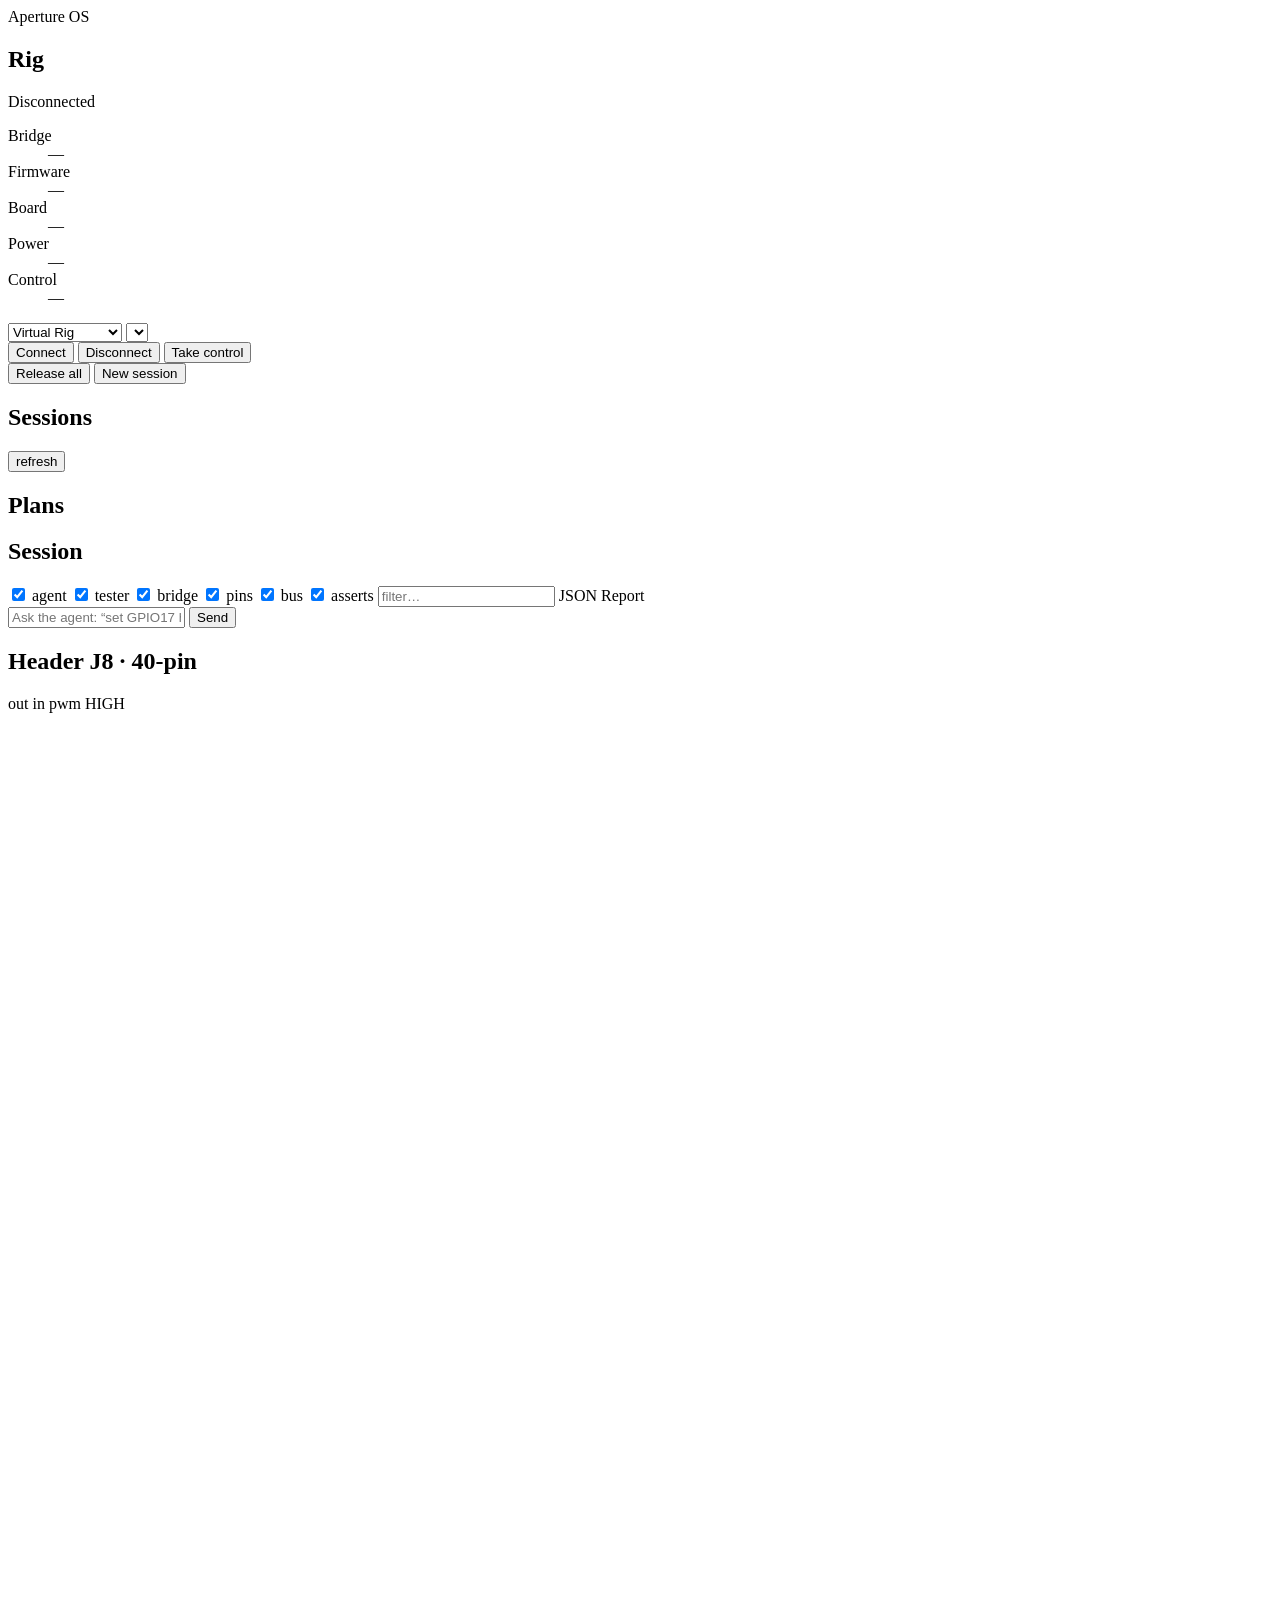
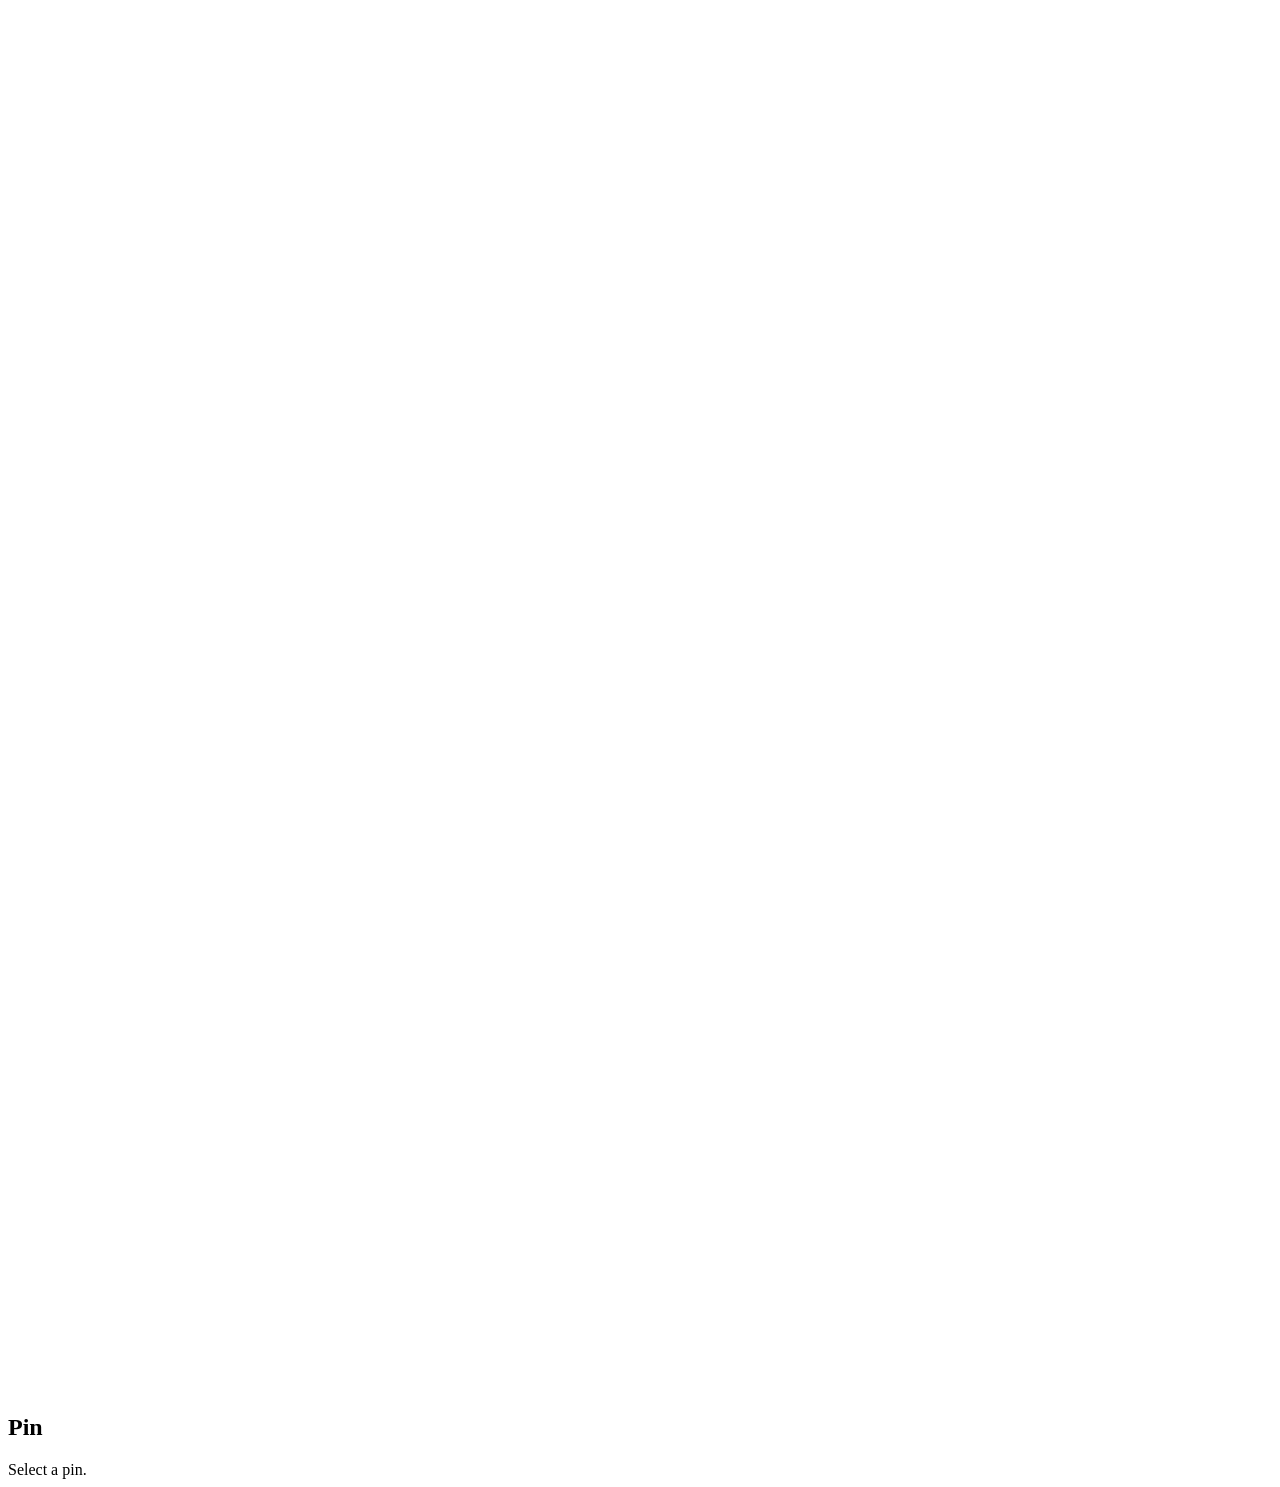
==== aperture/static/index.html @ 6ae050be "Tester console: loopback HTTP/SSE API + looprig-ui style tester interface - aperture/server.py: Cons" ====
<!doctype html>
<html lang="en">
<head>
<meta charset="utf-8">
<meta name="viewport" content="width=device-width, initial-scale=1">
<title>Aperture OS — Rig Console</title>
<link rel="icon" href="data:image/svg+xml,%3Csvg xmlns=%22http://www.w3.org/2000/svg%22 viewBox=%220 0 16 16%22%3E%3Ccircle cx=%228%22 cy=%228%22 r=%227%22 fill=%22%23bc5d13%22/%3E%3Ccircle cx=%228%22 cy=%228%22 r=%223%22 fill=%22%23fbfaf7%22/%3E%3C/svg%3E">
<link rel="stylesheet" href="/app.css">
</head>
<body>
<header class="topbar">
  <div class="brand"><span class="logo"></span>Aperture OS <span class="muted" id="version"></span></div>
  <div class="topbar-right">
    <span class="pill" id="replay-pill" hidden>REPLAY <button id="replay-exit" class="link">exit</button></span>
    <span class="pill" id="clock"></span>
  </div>
</header>

<main class="layout">
  <!-- LEFT: rig panel + sessions -->
  <aside class="col col-left">
    <section class="card" id="rig">
      <div class="card-head">
        <h2>Rig</h2>
        <span class="status" id="conn-status"><i class="dot"></i><span>Disconnected</span></span>
      </div>
      <dl class="kv" id="rig-info">
        <dt>Bridge</dt><dd id="rig-bridge">—</dd>
        <dt>Firmware</dt><dd id="rig-fw">—</dd>
        <dt>Board</dt><dd id="rig-board">—</dd>
        <dt>Power</dt><dd id="rig-power">—</dd>
        <dt>Control</dt><dd id="rig-control">—</dd>
      </dl>
      <div class="row">
        <select id="transport">
          <option value="virtual">Virtual Rig</option>
          <option value="tcp">Pi bridge (TCP)</option>
          <option value="ble">Pi bridge (BLE)</option>
        </select>
        <select id="scenario"></select>
        <input id="target" placeholder="host:port or BLE name" hidden>
      </div>
      <div class="row btns">
        <button id="btn-connect" class="primary">Connect</button>
        <button id="btn-disconnect">Disconnect</button>
        <button id="btn-control">Take control</button>
      </div>
      <div class="row btns">
        <button id="btn-release">Release all</button>
        <button id="btn-newsession">New session</button>
      </div>
      <div id="behaviors" class="chips"></div>
    </section>

    <section class="card grow" id="sessions">
      <div class="card-head"><h2>Sessions</h2><button id="sessions-refresh" class="link">refresh</button></div>
      <ul class="list" id="session-list"></ul>
    </section>

    <section class="card" id="plans">
      <div class="card-head"><h2>Plans</h2></div>
      <ul class="list" id="plan-list"></ul>
    </section>
  </aside>

  <!-- CENTER: current session -->
  <section class="col col-center">
    <div class="card grow" id="session">
      <div class="card-head">
        <h2>Session <span class="mono muted" id="session-id"></span> <span class="verdict" id="verdict"></span></h2>
        <div class="filters" id="filters">
          <label><input type="checkbox" data-f="agent" checked> agent</label>
          <label><input type="checkbox" data-f="tester" checked> tester</label>
          <label><input type="checkbox" data-f="bridge" checked> bridge</label>
          <label><input type="checkbox" data-f="pin" checked> pins</label>
          <label><input type="checkbox" data-f="bus" checked> bus</label>
          <label><input type="checkbox" data-f="assert" checked> asserts</label>
          <input id="search" placeholder="filter…">
          <a id="export-json" class="link" download>JSON</a>
          <a id="export-md" class="link" download>Report</a>
        </div>
      </div>
      <div class="log" id="log"></div>
      <div id="replay-bar" class="replay-bar" hidden>
        <button id="rp-play">▶</button>
        <input type="range" id="rp-pos" min="0" value="0">
        <span class="mono" id="rp-time">0.000 s</span>
        <select id="rp-speed"><option value="1">1×</option><option value="4">4×</option><option value="16">16×</option><option value="0">instant</option></select>
      </div>
      <form class="composer" id="composer">
        <input id="prompt" placeholder="Ask the agent: “set GPIO17 high”, “confirm GPIO17 goes high within 50 ms of pressing the button on GPIO22”…" autocomplete="off">
        <button class="primary" type="submit">Send</button>
      </form>
    </div>
  </section>

  <!-- RIGHT: pin map + inspector -->
  <aside class="col col-right">
    <section class="card grow" id="pinmap">
      <div class="card-head"><h2>Header <span class="muted">J8 · 40-pin</span></h2>
        <span class="legend"><i class="sw out"></i>out <i class="sw in"></i>in <i class="sw pwm"></i>pwm <i class="sw hi"></i>HIGH</span></div>
      <div class="header-wrap"><svg id="header-svg" viewBox="0 0 120 520" role="img" aria-label="40-pin header"></svg></div>
    </section>
    <section class="card" id="inspector">
      <div class="card-head"><h2 id="insp-title">Pin</h2><span class="muted mono" id="insp-phys"></span></div>
      <div id="insp-body" class="muted">Select a pin.</div>
      <div class="row btns" id="insp-actions" hidden>
        <select id="insp-mode">
          <option value="input">input</option><option value="input_pullup">pull-up</option><option value="input_pulldown">pull-down</option>
          <option value="output">output</option><option value="pwm">pwm</option><option value="disabled">disabled</option>
        </select>
        <button id="insp-apply">Set mode</button>
        <button id="insp-hi">HIGH</button><button id="insp-lo">LOW</button>
        <button id="insp-pulse">Pulse 1 ms</button>
      </div>
      <div class="row" id="insp-wiring" hidden>
        <span class="muted">Wiring:</span> <span id="insp-wiring-text"></span>
        <button id="insp-wire-ok" class="primary">Confirm</button><button id="insp-wire-no">Reject</button>
      </div>
      <div class="sparkline" id="insp-spark"></div>
    </section>
  </aside>
</main>
<template id="tpl-plan-run">
  <div class="plan-card"><div class="plan-title"></div><ol class="plan-steps"></ol><div class="row btns"><button class="primary run">Run</button><button class="save">Save</button></div></div>
</template>
<script src="/app.js"></script>
</body>
</html>
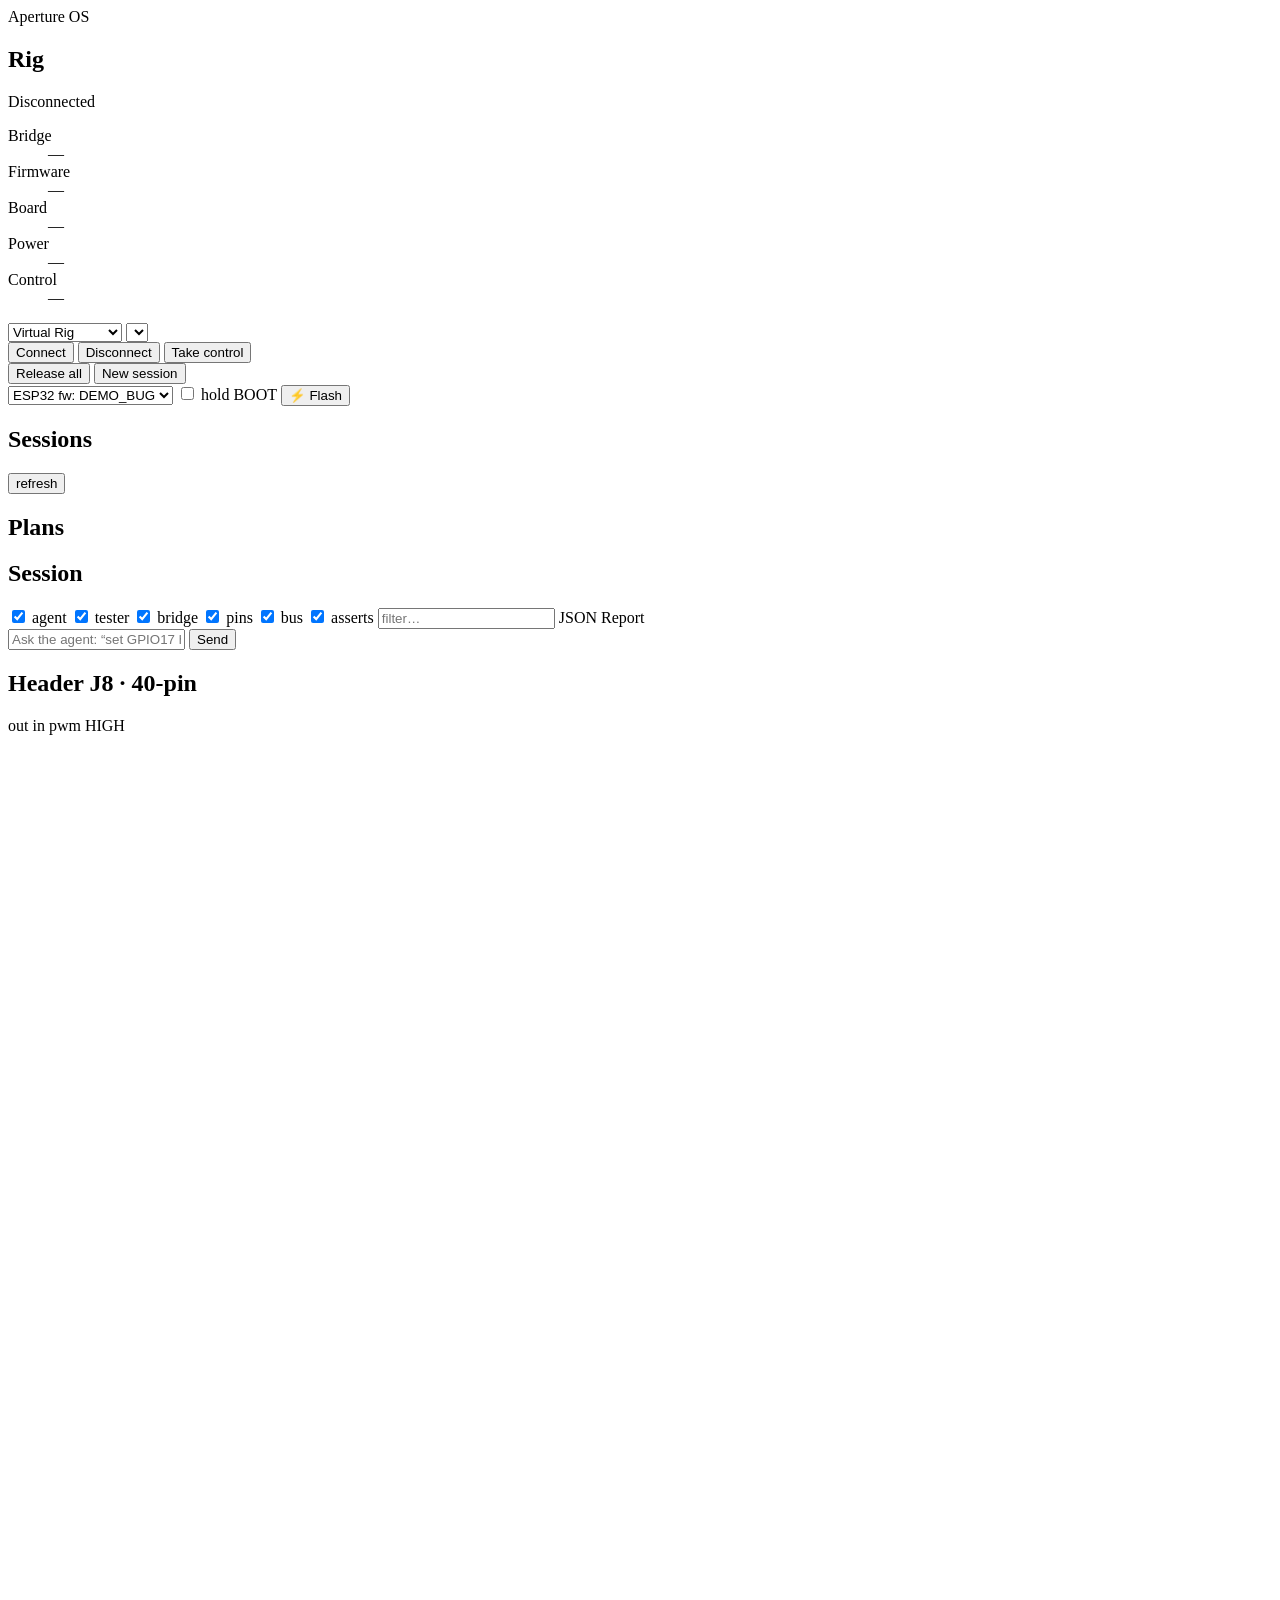
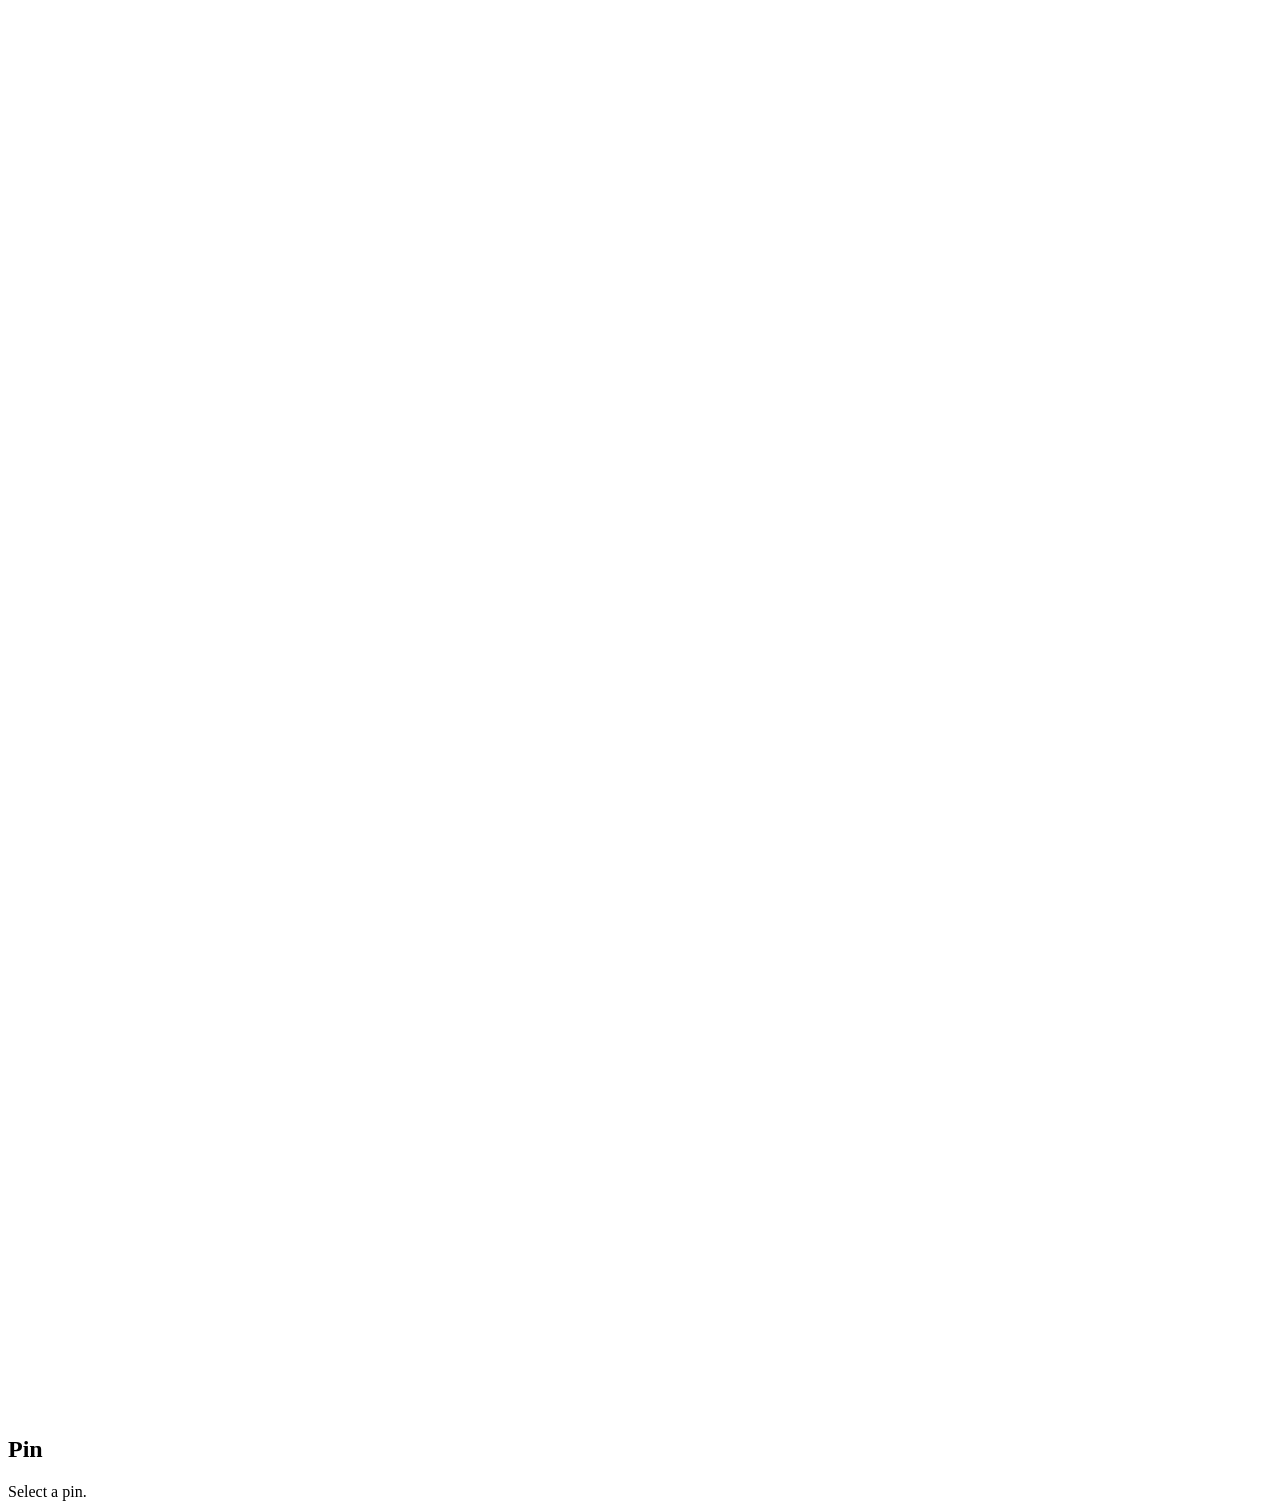
==== commit f623a203: "Tester console: flash ESP32 firmware over the header via flash.* bridge ops - protocol: flash.begin/" ====
--- a/aperture/static/index.html
+++ b/aperture/static/index.html
@@ -48,6 +48,11 @@
       <div class="row btns">
         <button id="btn-release">Release all</button>
         <button id="btn-newsession">New session</button>
+      </div>
+      <div class="row">
+        <select id="flash-env" title="ESP32 firmware build"><option value="esp32dev">ESP32 fw: DEMO_BUG</option><option value="fixed">ESP32 fw: fixed</option></select>
+        <label class="muted"><input type="checkbox" id="flash-manual"> hold BOOT</label>
+        <button id="btn-flash" title="Flash over GPIO14/15 UART with EN (GPIO25) and BOOT (GPIO24)">⚡ Flash</button>
       </div>
       <div id="behaviors" class="chips"></div>
     </section>
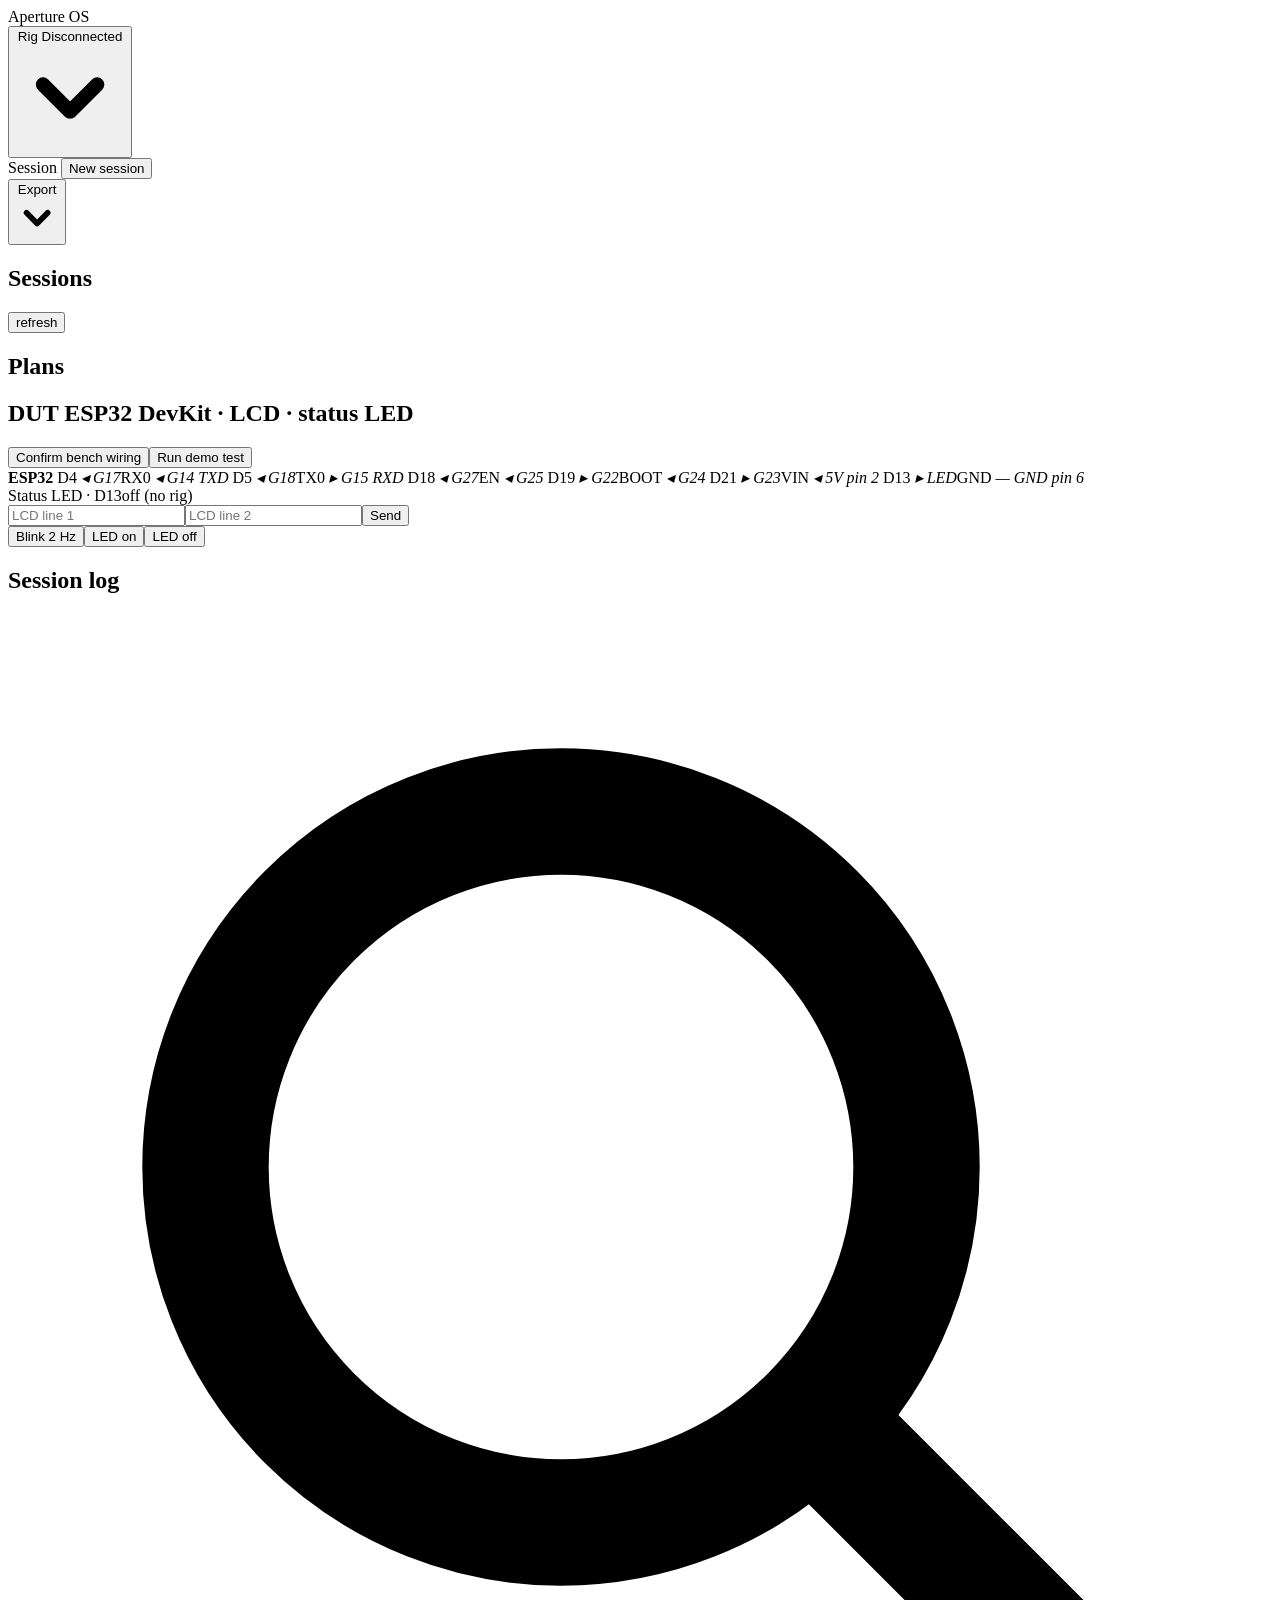
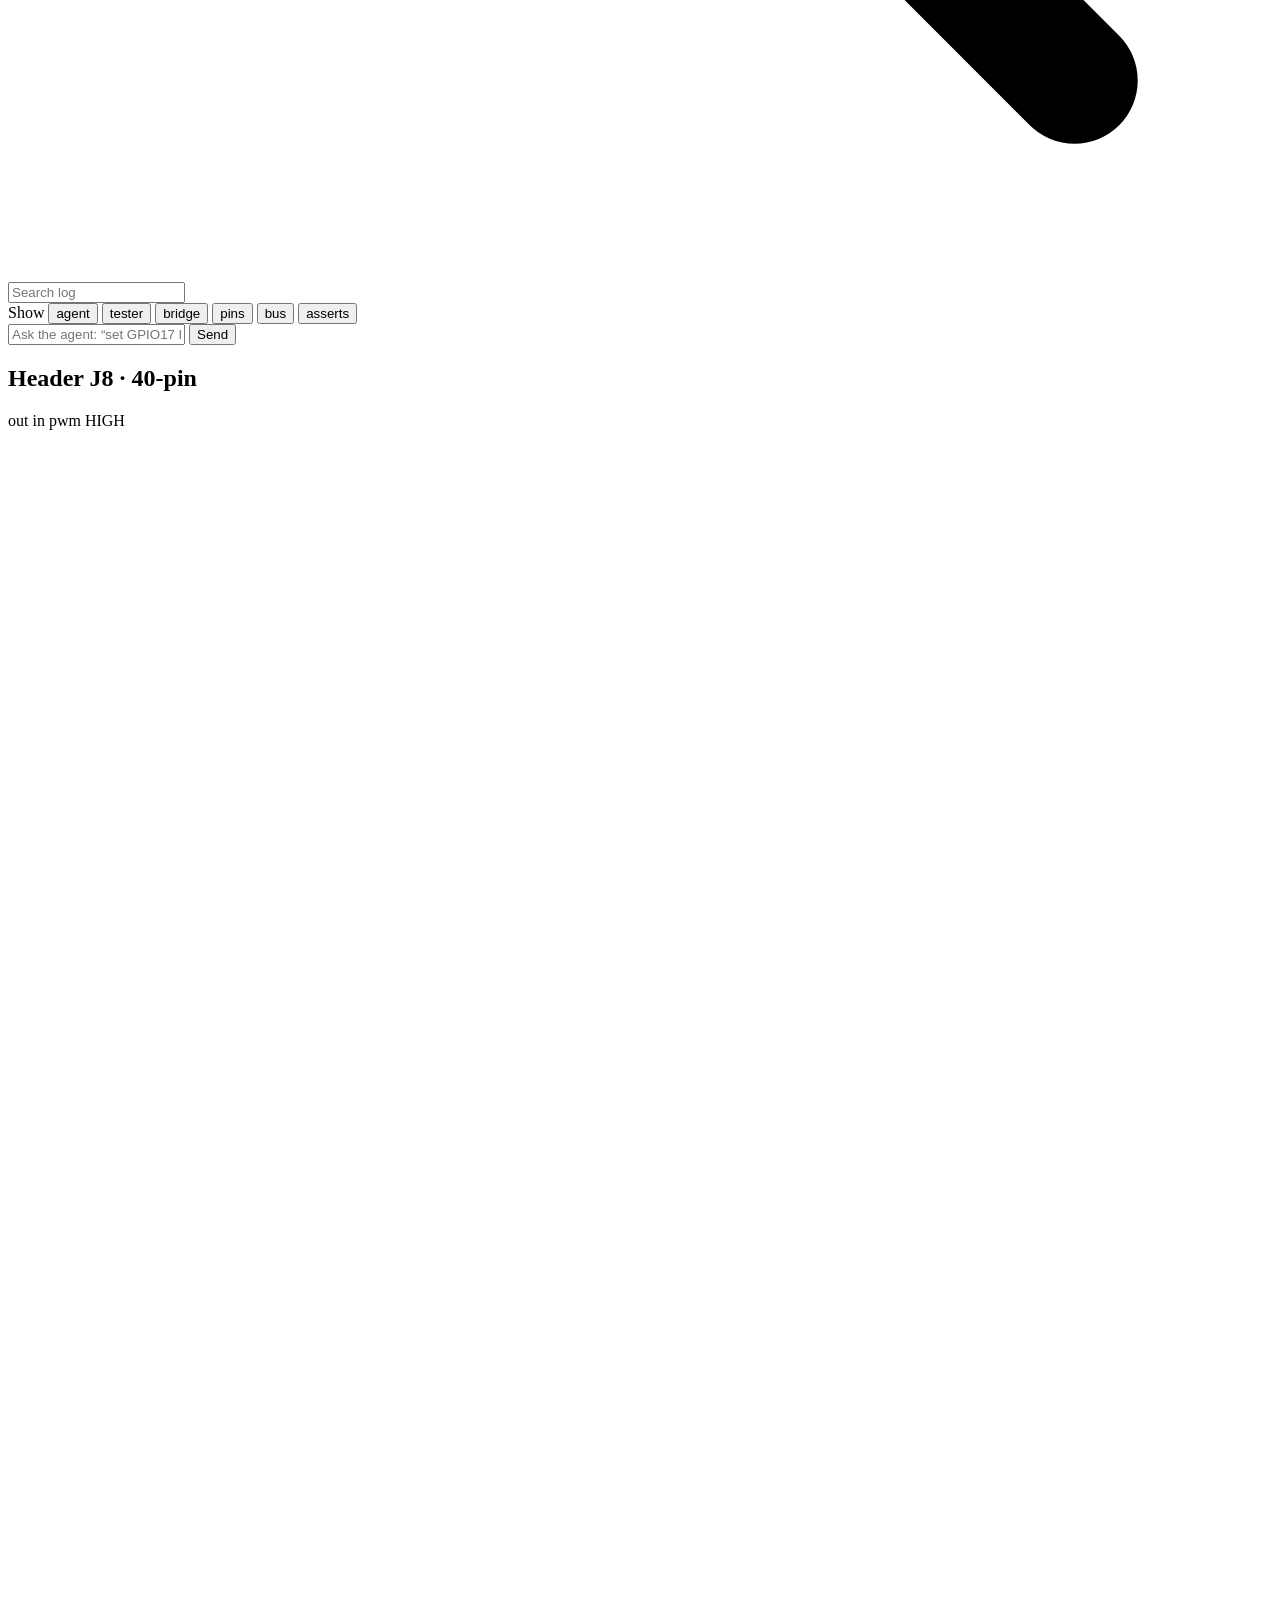
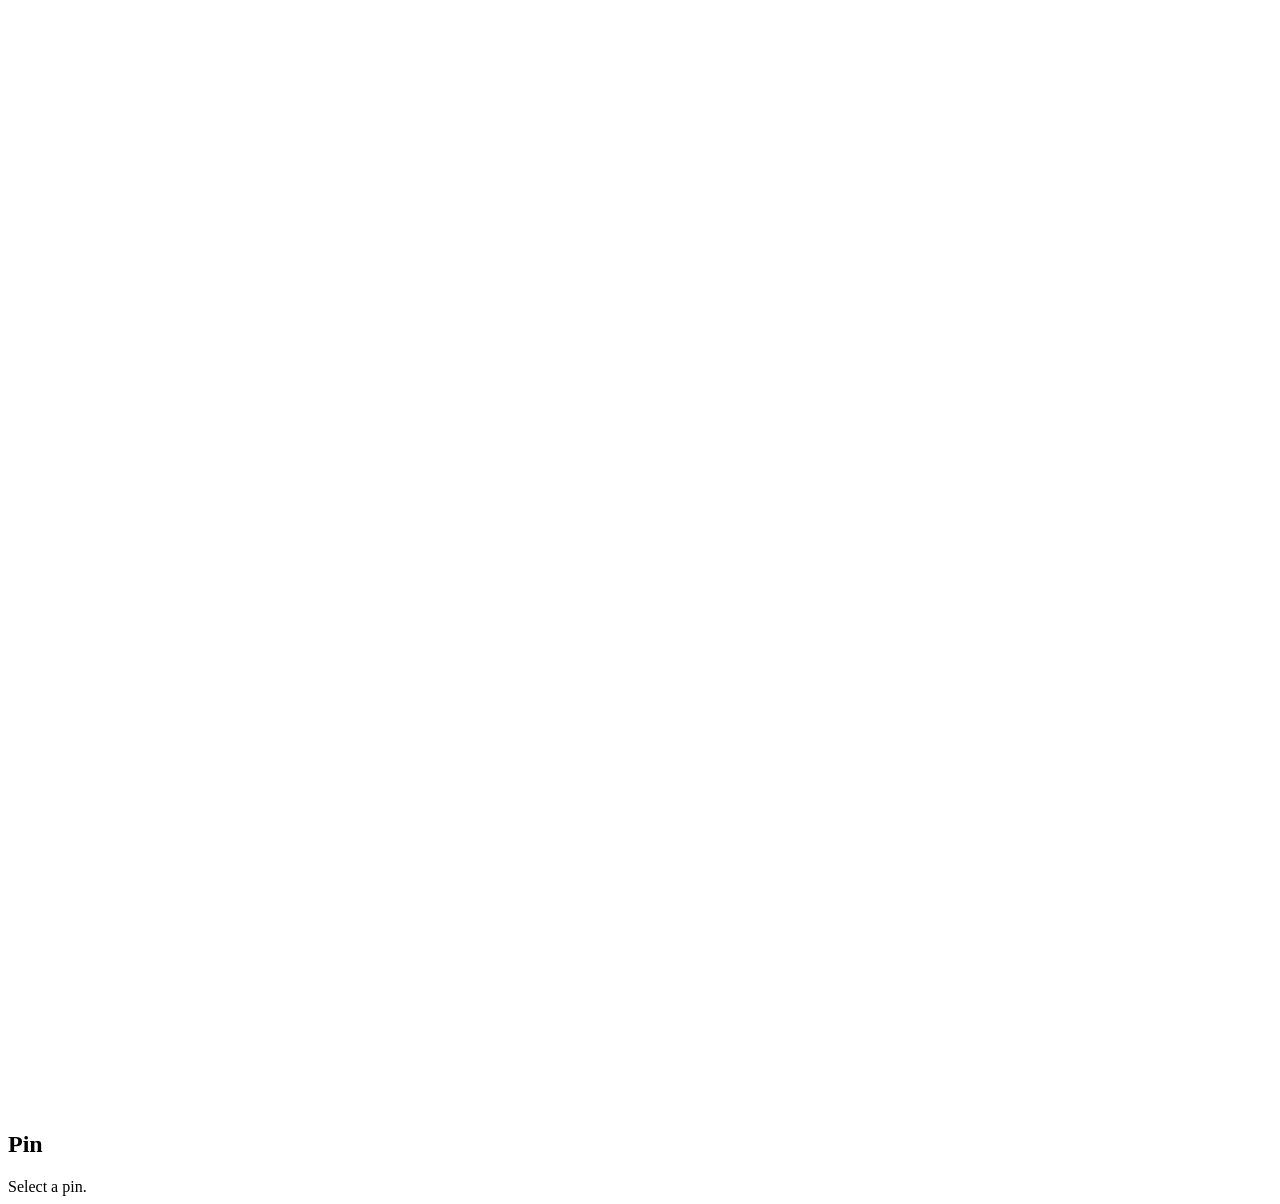
==== commit c49ccc56: "feat: rig console navbar, DUT view and control keepalive Console UI (aperture/static): - Rig panel m" ====
--- a/aperture/static/index.html
+++ b/aperture/static/index.html
@@ -10,20 +10,16 @@
 <body>
 <header class="topbar">
   <div class="brand"><span class="logo"></span>Aperture OS <span class="muted" id="version"></span></div>
-  <div class="topbar-right">
-    <span class="pill" id="replay-pill" hidden>REPLAY <button id="replay-exit" class="link">exit</button></span>
-    <span class="pill" id="clock"></span>
-  </div>
-</header>
 
-<main class="layout">
-  <!-- LEFT: rig panel + sessions -->
-  <aside class="col col-left">
-    <section class="card" id="rig">
-      <div class="card-head">
-        <h2>Rig</h2>
-        <span class="status" id="conn-status"><i class="dot"></i><span>Disconnected</span></span>
-      </div>
+  <!-- CENTER: rig status pill; click to pop open the rig panel -->
+  <div class="menu rig-menu">
+    <button class="rig-pill pop-toggle" id="rig-toggle" aria-expanded="false" aria-controls="rig" title="Rig: connect, switch rigs, take control">
+      <span class="rig-label">Rig</span>
+      <span class="status" id="conn-status"><i class="dot"></i><span>Disconnected</span></span>
+      <svg class="caret" viewBox="0 0 12 12" aria-hidden="true"><path d="M3 4.5 6 7.5 9 4.5" fill="none" stroke="currentColor" stroke-width="1.6" stroke-linecap="round" stroke-linejoin="round"/></svg>
+    </button>
+    <section class="popover" id="rig" aria-label="Rig connection" hidden>
+      <div class="card-head"><h2>Rig</h2><span class="muted">connection &amp; control</span></div>
       <dl class="kv" id="rig-info">
         <dt>Bridge</dt><dd id="rig-bridge">—</dd>
         <dt>Firmware</dt><dd id="rig-fw">—</dd>
@@ -32,31 +28,46 @@
         <dt>Control</dt><dd id="rig-control">—</dd>
       </dl>
       <div class="row">
-        <select id="transport">
+        <select id="transport" aria-label="Transport">
           <option value="virtual">Virtual Rig</option>
           <option value="tcp">Pi bridge (TCP)</option>
           <option value="ble">Pi bridge (BLE)</option>
         </select>
-        <select id="scenario"></select>
-        <input id="target" placeholder="host:port or BLE name" hidden>
+        <select id="scenario" aria-label="Scenario"></select>
+        <input id="target" placeholder="host:port or BLE name" aria-label="Target" hidden>
       </div>
       <div class="row btns">
         <button id="btn-connect" class="primary">Connect</button>
         <button id="btn-disconnect">Disconnect</button>
-        <button id="btn-control">Take control</button>
       </div>
       <div class="row btns">
+        <button id="btn-control">Take control</button>
         <button id="btn-release">Release all</button>
-        <button id="btn-newsession">New session</button>
       </div>
-      <div class="row">
-        <select id="flash-env" title="ESP32 firmware build"><option value="esp32dev">ESP32 fw: DEMO_BUG</option><option value="fixed">ESP32 fw: fixed</option></select>
-        <label class="muted"><input type="checkbox" id="flash-manual"> hold BOOT</label>
-        <button id="btn-flash" title="Flash over GPIO14/15 UART with EN (GPIO25) and BOOT (GPIO24)">⚡ Flash</button>
+      <div class="pop-section"><div class="pop-label">Simulated DUT</div><div id="behaviors" class="chips"></div></div>
+    </section>
+  </div>
+
+  <div class="topbar-right">
+    <span class="pill" id="replay-pill" hidden>REPLAY <button id="replay-exit" class="link">exit</button></span>
+    <span class="session-tag" title="Current session"><span class="muted">Session</span><span class="mono" id="session-id"></span><span class="verdict" id="verdict"></span></span>
+    <button id="btn-newsession" class="ghost">New session</button>
+    <div class="menu">
+      <button class="ghost pop-toggle" id="export-toggle" aria-expanded="false" aria-controls="export-menu">Export
+        <svg class="caret" viewBox="0 0 12 12" aria-hidden="true"><path d="M3 4.5 6 7.5 9 4.5" fill="none" stroke="currentColor" stroke-width="1.6" stroke-linecap="round" stroke-linejoin="round"/></svg>
+      </button>
+      <div class="popover popover-end menu-list" id="export-menu" hidden>
+        <a id="export-json" download>Session JSON <span class="muted">every event, for scripts</span></a>
+        <a id="export-md" download>Report <span class="muted">Markdown summary</span></a>
       </div>
-      <div id="behaviors" class="chips"></div>
-    </section>
+    </div>
+    <span class="pill" id="clock"></span>
+  </div>
+</header>
 
+<main class="layout">
+  <!-- LEFT: sessions + plans -->
+  <aside class="col col-left">
     <section class="card grow" id="sessions">
       <div class="card-head"><h2>Sessions</h2><button id="sessions-refresh" class="link">refresh</button></div>
       <ul class="list" id="session-list"></ul>
@@ -68,21 +79,45 @@
     </section>
   </aside>
 
-  <!-- CENTER: current session -->
+  <!-- CENTER: device under test + current session -->
   <section class="col col-center">
+    <section class="card dut" id="dut">
+      <div class="card-head">
+        <h2>DUT <span class="muted">ESP32 DevKit · LCD · status LED</span></h2>
+        <div class="row"><span class="verdict" id="dut-verdict"></span><button id="dut-wire" title="You confirm the bench wiring shown below (G14/15/17/18/22/23/24/25/27) so tests and UART commands may use those pins">Confirm bench wiring</button><button id="dut-test" class="primary" title="Runs the ESP32 safety plan: drives G17/G18/G27, checks D19/D21 on G22/G23 and BOOT OK over UART">Run demo test</button></div>
+      </div>
+      <div class="dut-body">
+        <div class="esp32" aria-label="ESP32 wiring to the Pi header">
+          <b>ESP32</b>
+          <span>D4 <i>◂ G17</i></span><span>RX0 <i>◂ G14 TXD</i></span>
+          <span>D5 <i>◂ G18</i></span><span>TX0 <i>▸ G15 RXD</i></span>
+          <span>D18 <i>◂ G27</i></span><span>EN <i>◂ G25</i></span>
+          <span>D19 <i>▸ G22</i></span><span>BOOT <i>◂ G24</i></span>
+          <span>D21 <i>▸ G23</i></span><span>VIN <i>◂ 5V pin 2</i></span>
+          <span>D13 <i>▸ LED</i></span><span>GND <i>— GND pin 6</i></span>
+        </div>
+        <div class="dut-io">
+          <div class="lcd" id="lcd" aria-label="LCD preview"><div id="lcd-1"></div><div id="lcd-2"></div></div>
+          <div class="led-row"><span class="led off" id="led"></span><span>Status LED · D13</span><span class="muted mono" id="led-mode">off (no rig)</span></div>
+          <div class="row dut-ctl">
+            <input id="lcd-a" maxlength="16" placeholder="LCD line 1" aria-label="LCD line 1"><input id="lcd-b" maxlength="16" placeholder="LCD line 2" aria-label="LCD line 2"><button id="lcd-send">Send</button>
+          </div>
+          <div class="row btns dut-ctl"><button data-led="LED BLINK 2">Blink 2 Hz</button><button data-led="LED ON">LED on</button><button data-led="LED OFF">LED off</button></div>
+        </div>
+      </div>
+    </section>
     <div class="card grow" id="session">
-      <div class="card-head">
-        <h2>Session <span class="mono muted" id="session-id"></span> <span class="verdict" id="verdict"></span></h2>
-        <div class="filters" id="filters">
-          <label><input type="checkbox" data-f="agent" checked> agent</label>
-          <label><input type="checkbox" data-f="tester" checked> tester</label>
-          <label><input type="checkbox" data-f="bridge" checked> bridge</label>
-          <label><input type="checkbox" data-f="pin" checked> pins</label>
-          <label><input type="checkbox" data-f="bus" checked> bus</label>
-          <label><input type="checkbox" data-f="assert" checked> asserts</label>
-          <input id="search" placeholder="filter…">
-          <a id="export-json" class="link" download>JSON</a>
-          <a id="export-md" class="link" download>Report</a>
+      <div class="card-head log-head">
+        <h2>Session log</h2>
+        <label class="search"><svg viewBox="0 0 16 16" aria-hidden="true"><circle cx="7" cy="7" r="4.5" fill="none" stroke="currentColor" stroke-width="1.6"/><path d="m10.5 10.5 3 3" stroke="currentColor" stroke-width="1.6" stroke-linecap="round"/></svg><input id="search" type="search" placeholder="Search log" aria-label="Search log" autocomplete="off"></label>
+        <div class="filters" id="filters" role="group" aria-label="Show in log">
+          <span class="filters-label">Show</span>
+          <button type="button" class="fchip agent" data-f="agent" aria-pressed="true" title="Requests and messages from the AI agent">agent</button>
+          <button type="button" class="fchip tester" data-f="tester" aria-pressed="true" title="Actions you took from this console">tester</button>
+          <button type="button" class="fchip bridge" data-f="bridge" aria-pressed="true" title="Bridge, connection and system events">bridge</button>
+          <button type="button" class="fchip pin" data-f="pin" aria-pressed="true" title="GPIO level changes">pins</button>
+          <button type="button" class="fchip bus" data-f="bus" aria-pressed="true" title="UART / I²C / SPI bytes">bus</button>
+          <button type="button" class="fchip assert" data-f="assert" aria-pressed="true" title="Plan steps and pass/fail checks">asserts</button>
         </div>
       </div>
       <div class="log" id="log"></div>
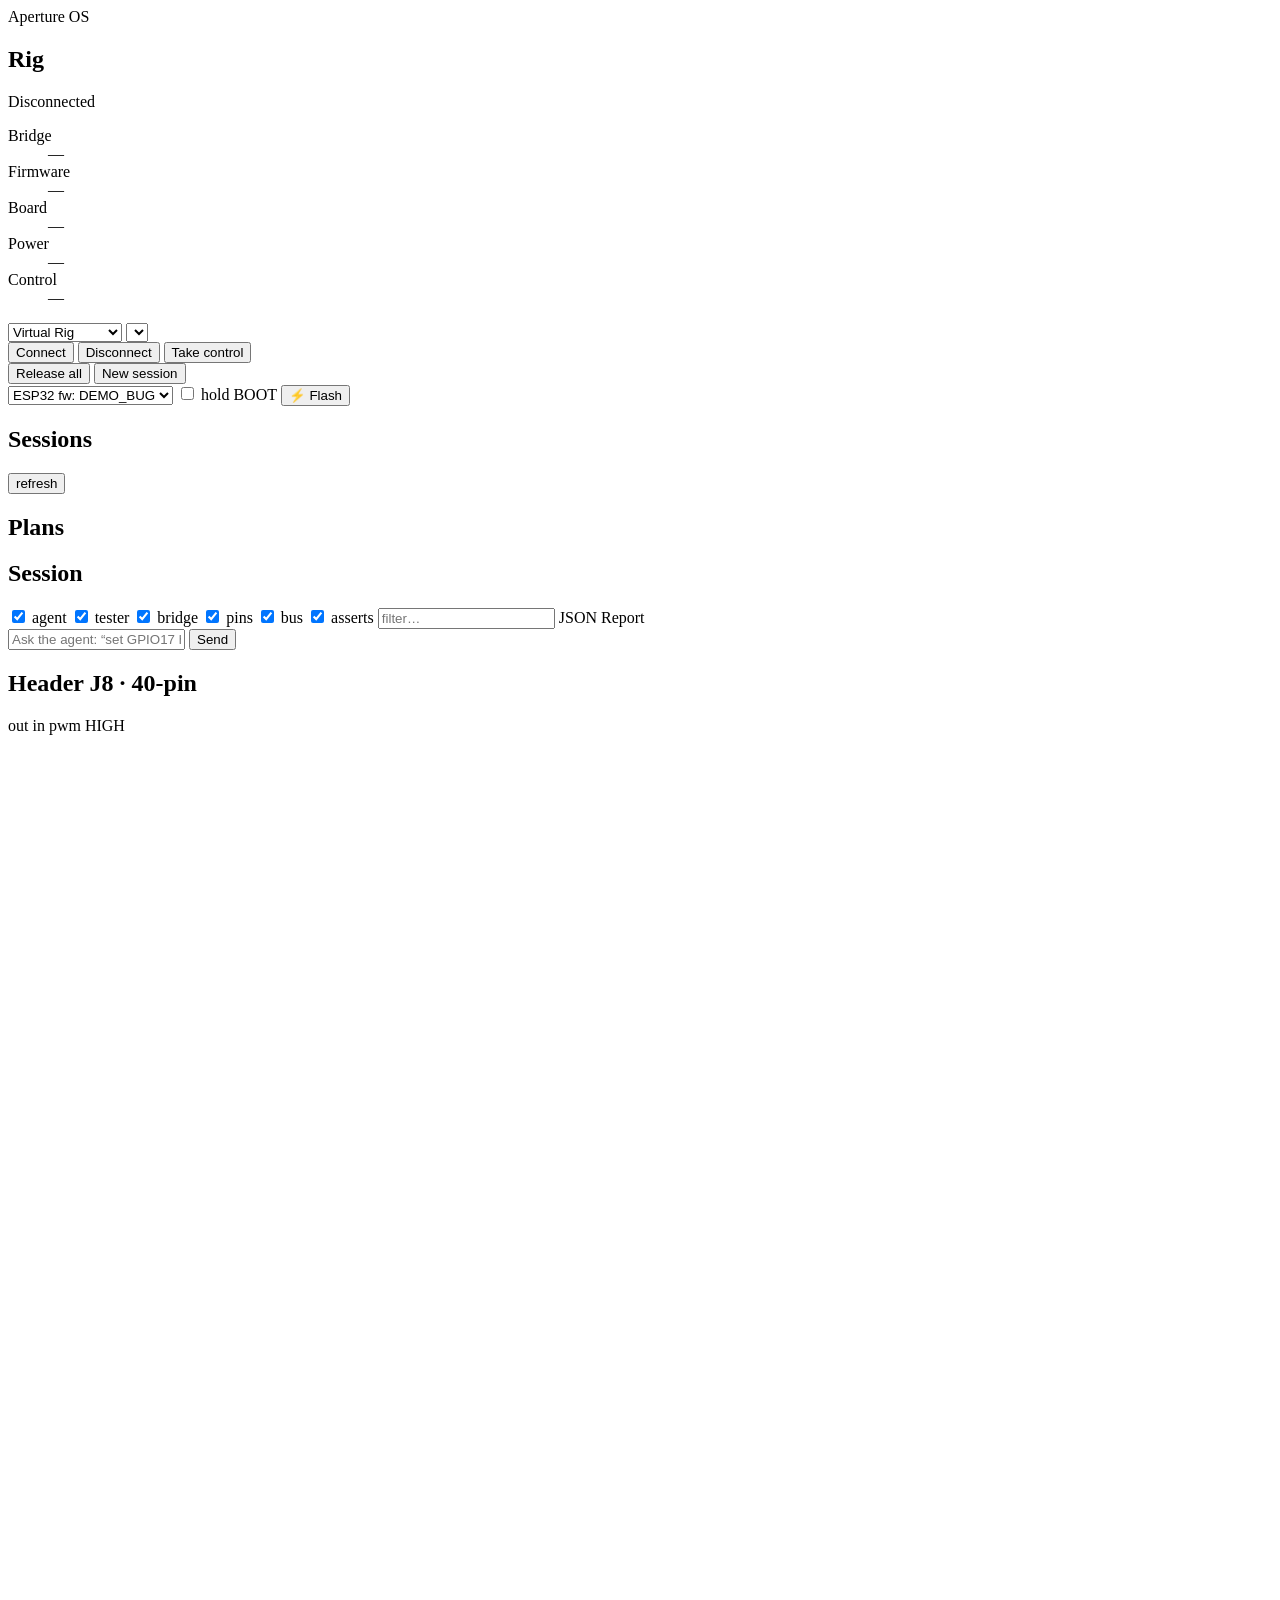
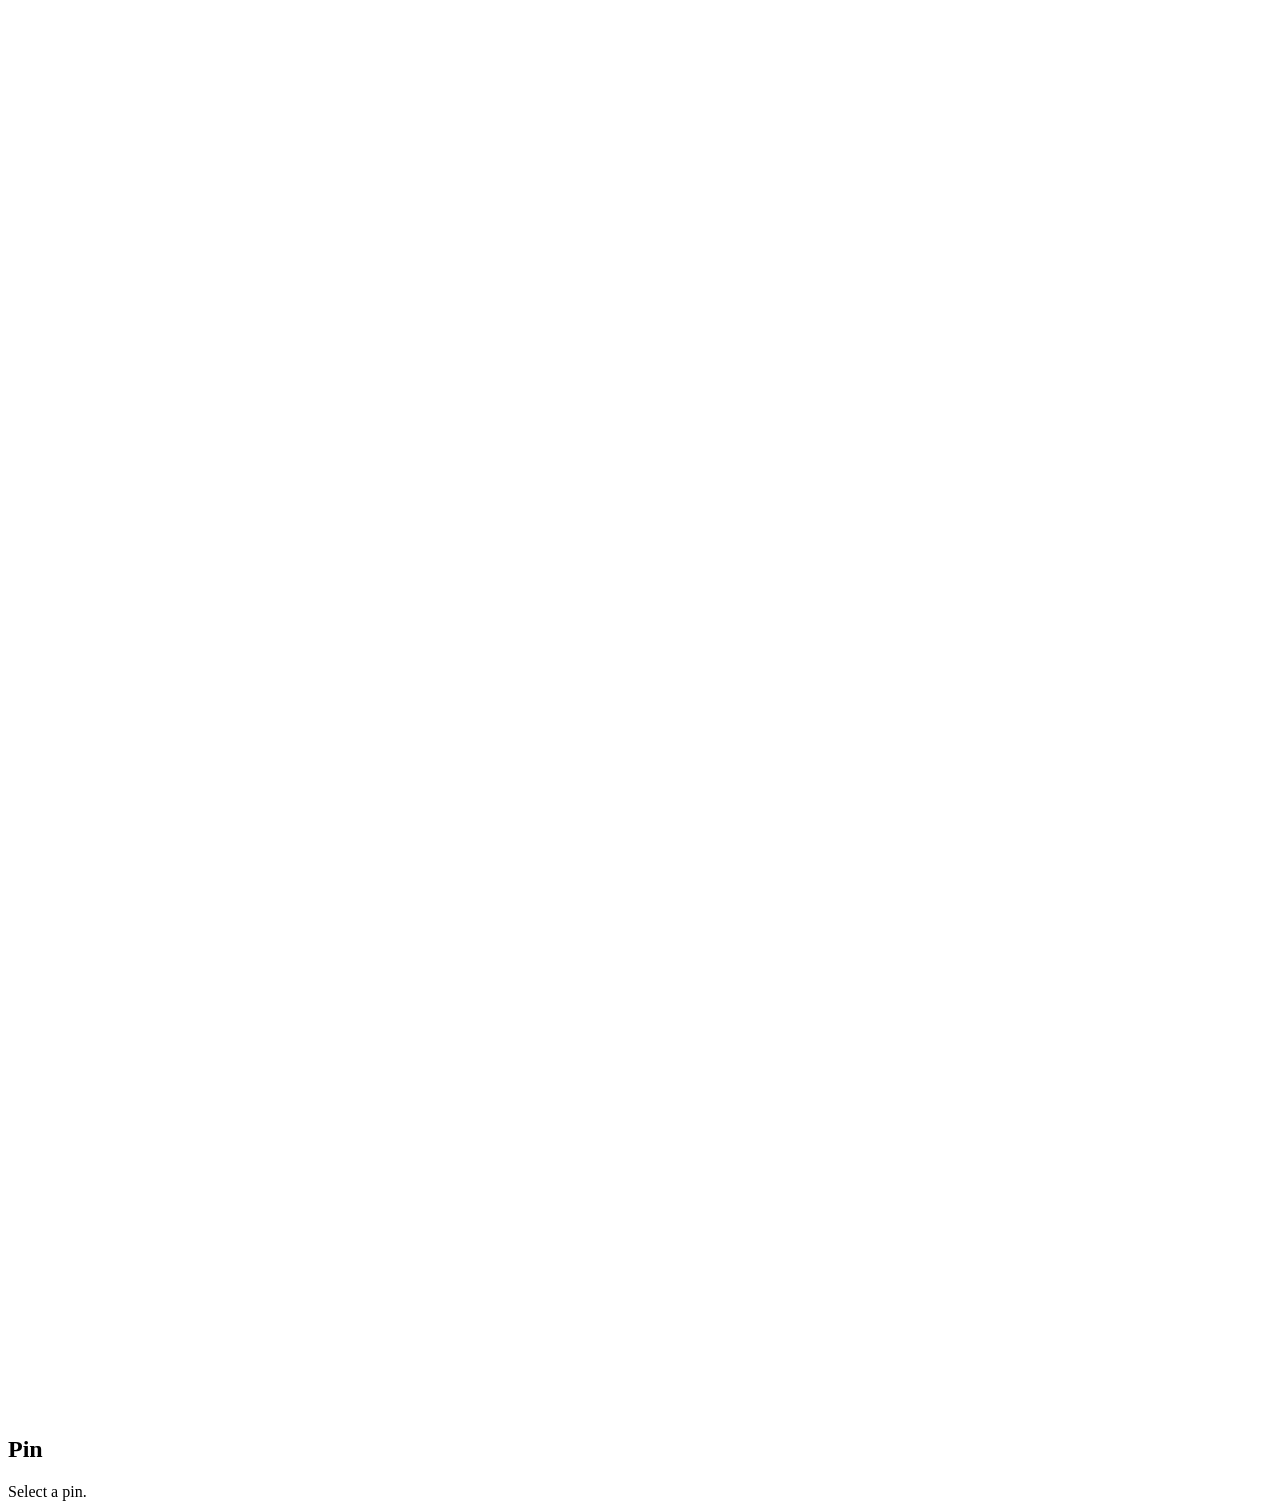
==== commit 742d3676: "Merge 9cd738bb37b60682bd0ea9c82fda6cbae699459a into a0dbd6ef0a4af4c13b037caf627b4263b7c510f5" ====
--- a/aperture/static/index.html
+++ b/aperture/static/index.html
@@ -10,16 +10,20 @@
 <body>
 <header class="topbar">
   <div class="brand"><span class="logo"></span>Aperture OS <span class="muted" id="version"></span></div>
+  <div class="topbar-right">
+    <span class="pill" id="replay-pill" hidden>REPLAY <button id="replay-exit" class="link">exit</button></span>
+    <span class="pill" id="clock"></span>
+  </div>
+</header>
 
-  <!-- CENTER: rig status pill; click to pop open the rig panel -->
-  <div class="menu rig-menu">
-    <button class="rig-pill pop-toggle" id="rig-toggle" aria-expanded="false" aria-controls="rig" title="Rig: connect, switch rigs, take control">
-      <span class="rig-label">Rig</span>
-      <span class="status" id="conn-status"><i class="dot"></i><span>Disconnected</span></span>
-      <svg class="caret" viewBox="0 0 12 12" aria-hidden="true"><path d="M3 4.5 6 7.5 9 4.5" fill="none" stroke="currentColor" stroke-width="1.6" stroke-linecap="round" stroke-linejoin="round"/></svg>
-    </button>
-    <section class="popover" id="rig" aria-label="Rig connection" hidden>
-      <div class="card-head"><h2>Rig</h2><span class="muted">connection &amp; control</span></div>
+<main class="layout">
+  <!-- LEFT: rig panel + sessions -->
+  <aside class="col col-left">
+    <section class="card" id="rig">
+      <div class="card-head">
+        <h2>Rig</h2>
+        <span class="status" id="conn-status"><i class="dot"></i><span>Disconnected</span></span>
+      </div>
       <dl class="kv" id="rig-info">
         <dt>Bridge</dt><dd id="rig-bridge">—</dd>
         <dt>Firmware</dt><dd id="rig-fw">—</dd>
@@ -28,46 +32,31 @@
         <dt>Control</dt><dd id="rig-control">—</dd>
       </dl>
       <div class="row">
-        <select id="transport" aria-label="Transport">
+        <select id="transport">
           <option value="virtual">Virtual Rig</option>
           <option value="tcp">Pi bridge (TCP)</option>
           <option value="ble">Pi bridge (BLE)</option>
         </select>
-        <select id="scenario" aria-label="Scenario"></select>
-        <input id="target" placeholder="host:port or BLE name" aria-label="Target" hidden>
+        <select id="scenario"></select>
+        <input id="target" placeholder="host:port or BLE name" hidden>
       </div>
       <div class="row btns">
         <button id="btn-connect" class="primary">Connect</button>
         <button id="btn-disconnect">Disconnect</button>
+        <button id="btn-control">Take control</button>
       </div>
       <div class="row btns">
-        <button id="btn-control">Take control</button>
         <button id="btn-release">Release all</button>
+        <button id="btn-newsession">New session</button>
       </div>
-      <div class="pop-section"><div class="pop-label">Simulated DUT</div><div id="behaviors" class="chips"></div></div>
+      <div class="row">
+        <select id="flash-env" title="ESP32 firmware build"><option value="esp32dev">ESP32 fw: DEMO_BUG</option><option value="fixed">ESP32 fw: fixed</option></select>
+        <label class="muted"><input type="checkbox" id="flash-manual"> hold BOOT</label>
+        <button id="btn-flash" title="Flash over GPIO14/15 UART with EN (GPIO25) and BOOT (GPIO24)">⚡ Flash</button>
+      </div>
+      <div id="behaviors" class="chips"></div>
     </section>
-  </div>
 
-  <div class="topbar-right">
-    <span class="pill" id="replay-pill" hidden>REPLAY <button id="replay-exit" class="link">exit</button></span>
-    <span class="session-tag" title="Current session"><span class="muted">Session</span><span class="mono" id="session-id"></span><span class="verdict" id="verdict"></span></span>
-    <button id="btn-newsession" class="ghost">New session</button>
-    <div class="menu">
-      <button class="ghost pop-toggle" id="export-toggle" aria-expanded="false" aria-controls="export-menu">Export
-        <svg class="caret" viewBox="0 0 12 12" aria-hidden="true"><path d="M3 4.5 6 7.5 9 4.5" fill="none" stroke="currentColor" stroke-width="1.6" stroke-linecap="round" stroke-linejoin="round"/></svg>
-      </button>
-      <div class="popover popover-end menu-list" id="export-menu" hidden>
-        <a id="export-json" download>Session JSON <span class="muted">every event, for scripts</span></a>
-        <a id="export-md" download>Report <span class="muted">Markdown summary</span></a>
-      </div>
-    </div>
-    <span class="pill" id="clock"></span>
-  </div>
-</header>
-
-<main class="layout">
-  <!-- LEFT: sessions + plans -->
-  <aside class="col col-left">
     <section class="card grow" id="sessions">
       <div class="card-head"><h2>Sessions</h2><button id="sessions-refresh" class="link">refresh</button></div>
       <ul class="list" id="session-list"></ul>
@@ -79,45 +68,21 @@
     </section>
   </aside>
 
-  <!-- CENTER: device under test + current session -->
+  <!-- CENTER: current session -->
   <section class="col col-center">
-    <section class="card dut" id="dut">
+    <div class="card grow" id="session">
       <div class="card-head">
-        <h2>DUT <span class="muted">ESP32 DevKit · LCD · status LED</span></h2>
-        <div class="row"><span class="verdict" id="dut-verdict"></span><button id="dut-wire" title="You confirm the bench wiring shown below (G14/15/17/18/22/23/24/25/27) so tests and UART commands may use those pins">Confirm bench wiring</button><button id="dut-test" class="primary" title="Runs the ESP32 safety plan: drives G17/G18/G27, checks D19/D21 on G22/G23 and BOOT OK over UART">Run demo test</button></div>
-      </div>
-      <div class="dut-body">
-        <div class="esp32" aria-label="ESP32 wiring to the Pi header">
-          <b>ESP32</b>
-          <span>D4 <i>◂ G17</i></span><span>RX0 <i>◂ G14 TXD</i></span>
-          <span>D5 <i>◂ G18</i></span><span>TX0 <i>▸ G15 RXD</i></span>
-          <span>D18 <i>◂ G27</i></span><span>EN <i>◂ G25</i></span>
-          <span>D19 <i>▸ G22</i></span><span>BOOT <i>◂ G24</i></span>
-          <span>D21 <i>▸ G23</i></span><span>VIN <i>◂ 5V pin 2</i></span>
-          <span>D13 <i>▸ LED</i></span><span>GND <i>— GND pin 6</i></span>
-        </div>
-        <div class="dut-io">
-          <div class="lcd" id="lcd" aria-label="LCD preview"><div id="lcd-1"></div><div id="lcd-2"></div></div>
-          <div class="led-row"><span class="led off" id="led"></span><span>Status LED · D13</span><span class="muted mono" id="led-mode">off (no rig)</span></div>
-          <div class="row dut-ctl">
-            <input id="lcd-a" maxlength="16" placeholder="LCD line 1" aria-label="LCD line 1"><input id="lcd-b" maxlength="16" placeholder="LCD line 2" aria-label="LCD line 2"><button id="lcd-send">Send</button>
-          </div>
-          <div class="row btns dut-ctl"><button data-led="LED BLINK 2">Blink 2 Hz</button><button data-led="LED ON">LED on</button><button data-led="LED OFF">LED off</button></div>
-        </div>
-      </div>
-    </section>
-    <div class="card grow" id="session">
-      <div class="card-head log-head">
-        <h2>Session log</h2>
-        <label class="search"><svg viewBox="0 0 16 16" aria-hidden="true"><circle cx="7" cy="7" r="4.5" fill="none" stroke="currentColor" stroke-width="1.6"/><path d="m10.5 10.5 3 3" stroke="currentColor" stroke-width="1.6" stroke-linecap="round"/></svg><input id="search" type="search" placeholder="Search log" aria-label="Search log" autocomplete="off"></label>
-        <div class="filters" id="filters" role="group" aria-label="Show in log">
-          <span class="filters-label">Show</span>
-          <button type="button" class="fchip agent" data-f="agent" aria-pressed="true" title="Requests and messages from the AI agent">agent</button>
-          <button type="button" class="fchip tester" data-f="tester" aria-pressed="true" title="Actions you took from this console">tester</button>
-          <button type="button" class="fchip bridge" data-f="bridge" aria-pressed="true" title="Bridge, connection and system events">bridge</button>
-          <button type="button" class="fchip pin" data-f="pin" aria-pressed="true" title="GPIO level changes">pins</button>
-          <button type="button" class="fchip bus" data-f="bus" aria-pressed="true" title="UART / I²C / SPI bytes">bus</button>
-          <button type="button" class="fchip assert" data-f="assert" aria-pressed="true" title="Plan steps and pass/fail checks">asserts</button>
+        <h2>Session <span class="mono muted" id="session-id"></span> <span class="verdict" id="verdict"></span></h2>
+        <div class="filters" id="filters">
+          <label><input type="checkbox" data-f="agent" checked> agent</label>
+          <label><input type="checkbox" data-f="tester" checked> tester</label>
+          <label><input type="checkbox" data-f="bridge" checked> bridge</label>
+          <label><input type="checkbox" data-f="pin" checked> pins</label>
+          <label><input type="checkbox" data-f="bus" checked> bus</label>
+          <label><input type="checkbox" data-f="assert" checked> asserts</label>
+          <input id="search" placeholder="filter…">
+          <a id="export-json" class="link" download>JSON</a>
+          <a id="export-md" class="link" download>Report</a>
         </div>
       </div>
       <div class="log" id="log"></div>
